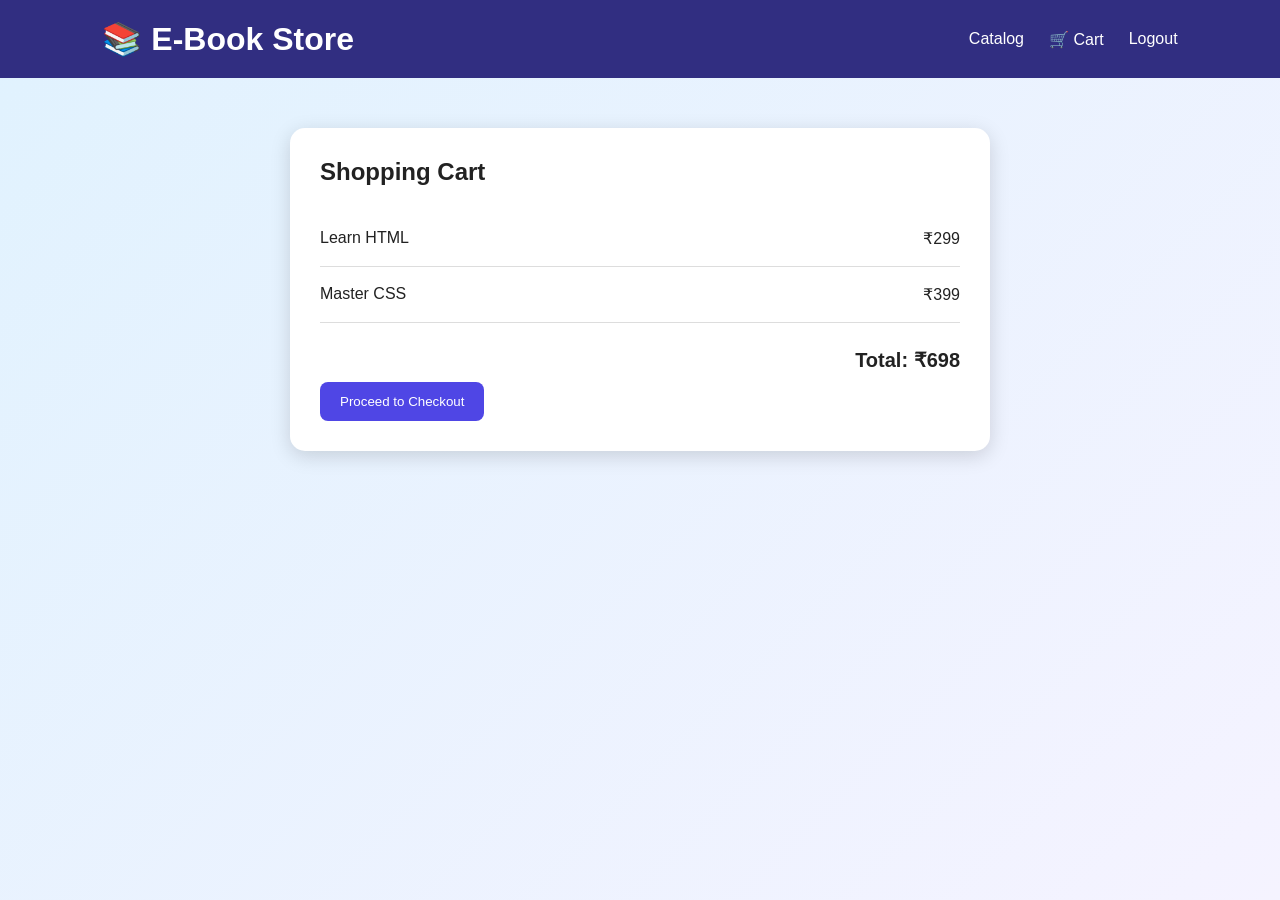
==== cart.html @ e4095d09 "Add files via upload" ====
<!DOCTYPE html>
<html>
<head>
    <title>Shopping Cart</title>
    <link rel="stylesheet" href="style.css">
</head>
<body>

<header>
    <h1>📚 E-Book Store</h1>

    <nav>
        <a href="catalog.html">Catalog</a>
        <a href="cart.html">🛒 Cart</a>
        <a href="index.html">Logout</a>
    </nav>
</header>

<section class="cart">
    <h2>Shopping Cart</h2>

    <div class="cart-item">
        <span>Learn HTML</span>
        <span>₹299</span>
    </div>

    <div class="cart-item">
        <span>Master CSS</span>
        <span>₹399</span>
    </div>

    <div class="total">
        <strong>Total: ₹698</strong>
    </div>

    <button>Proceed to Checkout</button>
</section>

</body>
</html>
---- style.css ----
* {
    margin: 0;
    padding: 0;
    box-sizing: border-box;
    font-family: Arial, sans-serif;
}

body {
    background: linear-gradient(135deg, #e0f2fe, #f5f3ff);
    min-height: 100vh;
    color: #222;
}

/* Login and Registration */

.container {
    min-height: 100vh;
    display: flex;
    justify-content: center;
    align-items: center;
}

.form-box {
    background: white;
    width: 350px;
    padding: 35px;
    border-radius: 15px;
    box-shadow: 0 10px 30px rgba(0,0,0,0.15);
    text-align: center;
}

.form-box h1 {
    margin-bottom: 10px;
}

.form-box h2 {
    margin-bottom: 25px;
}

input {
    width: 100%;
    padding: 12px;
    margin: 10px 0;
    border: 1px solid #ccc;
    border-radius: 8px;
}

button {
    background: #4f46e5;
    color: white;
    border: none;
    padding: 12px 20px;
    border-radius: 8px;
    cursor: pointer;
    margin-top: 10px;
}

button:hover {
    background: #3730a3;
}

a {
    color: #4f46e5;
    text-decoration: none;
}

/* Header - Flexbox */

header {
    background: #312e81;
    color: white;
    padding: 20px 8%;
    display: flex;
    justify-content: space-between;
    align-items: center;
}

nav {
    display: flex;
    gap: 25px;
}

nav a {
    color: white;
}

/* Catalog - CSS Grid */

.catalog {
    padding: 40px 8%;
    text-align: center;
}

.book-grid {
    display: grid;
    grid-template-columns: repeat(auto-fit, minmax(220px, 1fr));
    gap: 25px;
    margin-top: 30px;
}

.book-card {
    background: white;
    padding: 20px;
    border-radius: 15px;
    box-shadow: 0 5px 15px rgba(0,0,0,0.1);
    transition: transform 0.3s;
}

.book-card:hover {
    transform: translateY(-8px);
}

.book-cover {
    height: 180px;
    background: #c7d2fe;
    display: flex;
    justify-content: center;
    align-items: center;
    font-size: 30px;
    font-weight: bold;
    border-radius: 10px;
    margin-bottom: 15px;
}

.price {
    font-weight: bold;
    margin-top: 10px;
}

/* Cart */

.cart {
    background: white;
    max-width: 700px;
    margin: 50px auto;
    padding: 30px;
    border-radius: 15px;
    box-shadow: 0 5px 20px rgba(0,0,0,0.15);
}

.cart h2 {
    margin-bottom: 25px;
}

.cart-item {
    display: flex;
    justify-content: space-between;
    padding: 18px 0;
    border-bottom: 1px solid #ddd;
}

.total {
    text-align: right;
    margin-top: 25px;
    font-size: 20px;
}

/* Responsive Design */

@media (max-width: 600px) {
    header {
        flex-direction: column;
        gap: 15px;
    }

    nav {
        flex-direction: column;
        text-align: center;
        gap: 10px;
    }
}
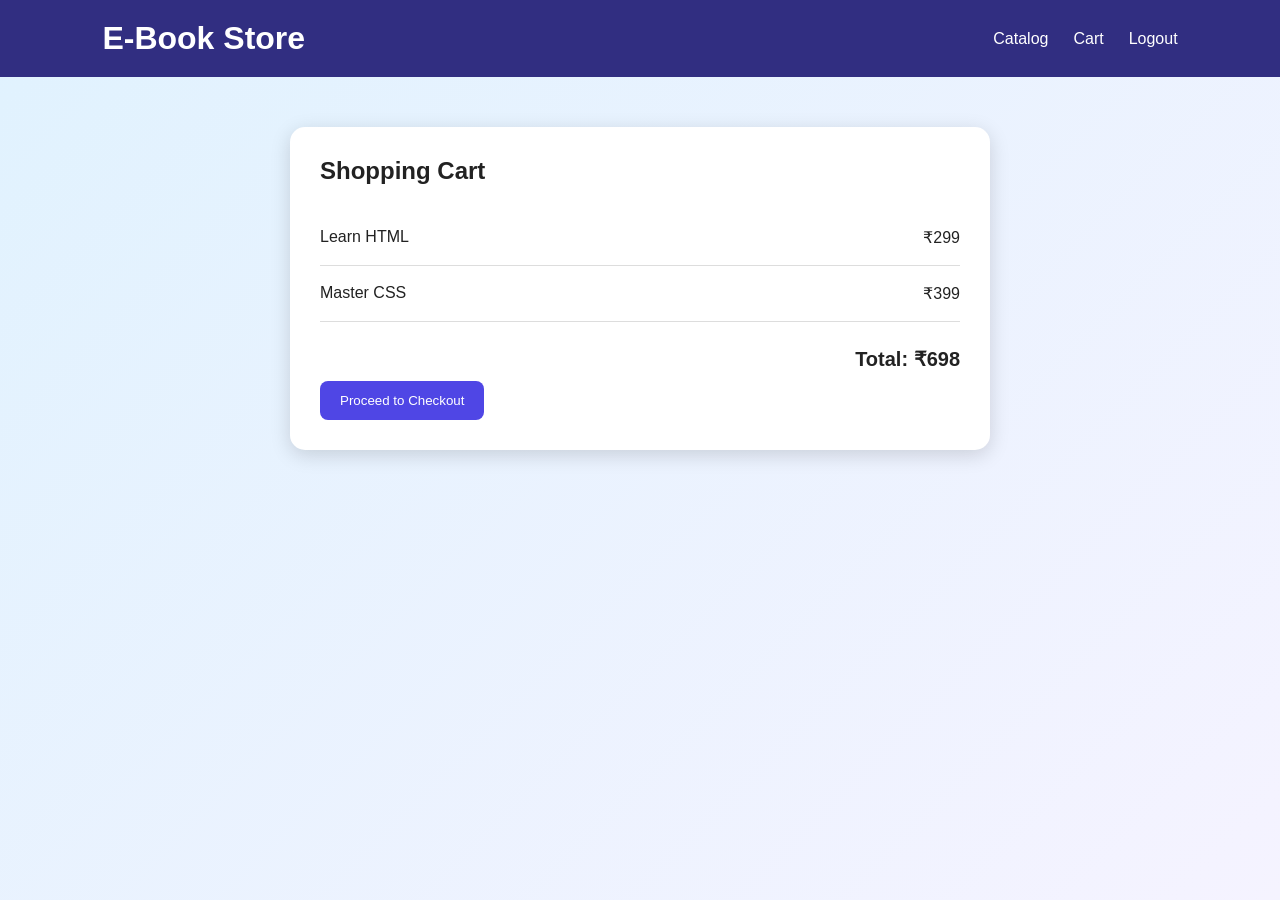
==== commit b974cb6e: "Update cart.html" ====
--- a/cart.html
+++ b/cart.html
@@ -7,11 +7,11 @@
 <body>
 
 <header>
-    <h1>📚 E-Book Store</h1>
+    <h1> E-Book Store</h1>
 
     <nav>
         <a href="catalog.html">Catalog</a>
-        <a href="cart.html">🛒 Cart</a>
+        <a href="cart.html"> Cart</a>
         <a href="index.html">Logout</a>
     </nav>
 </header>
@@ -37,4 +37,4 @@
 </section>
 
 </body>
-</html>+</html>
